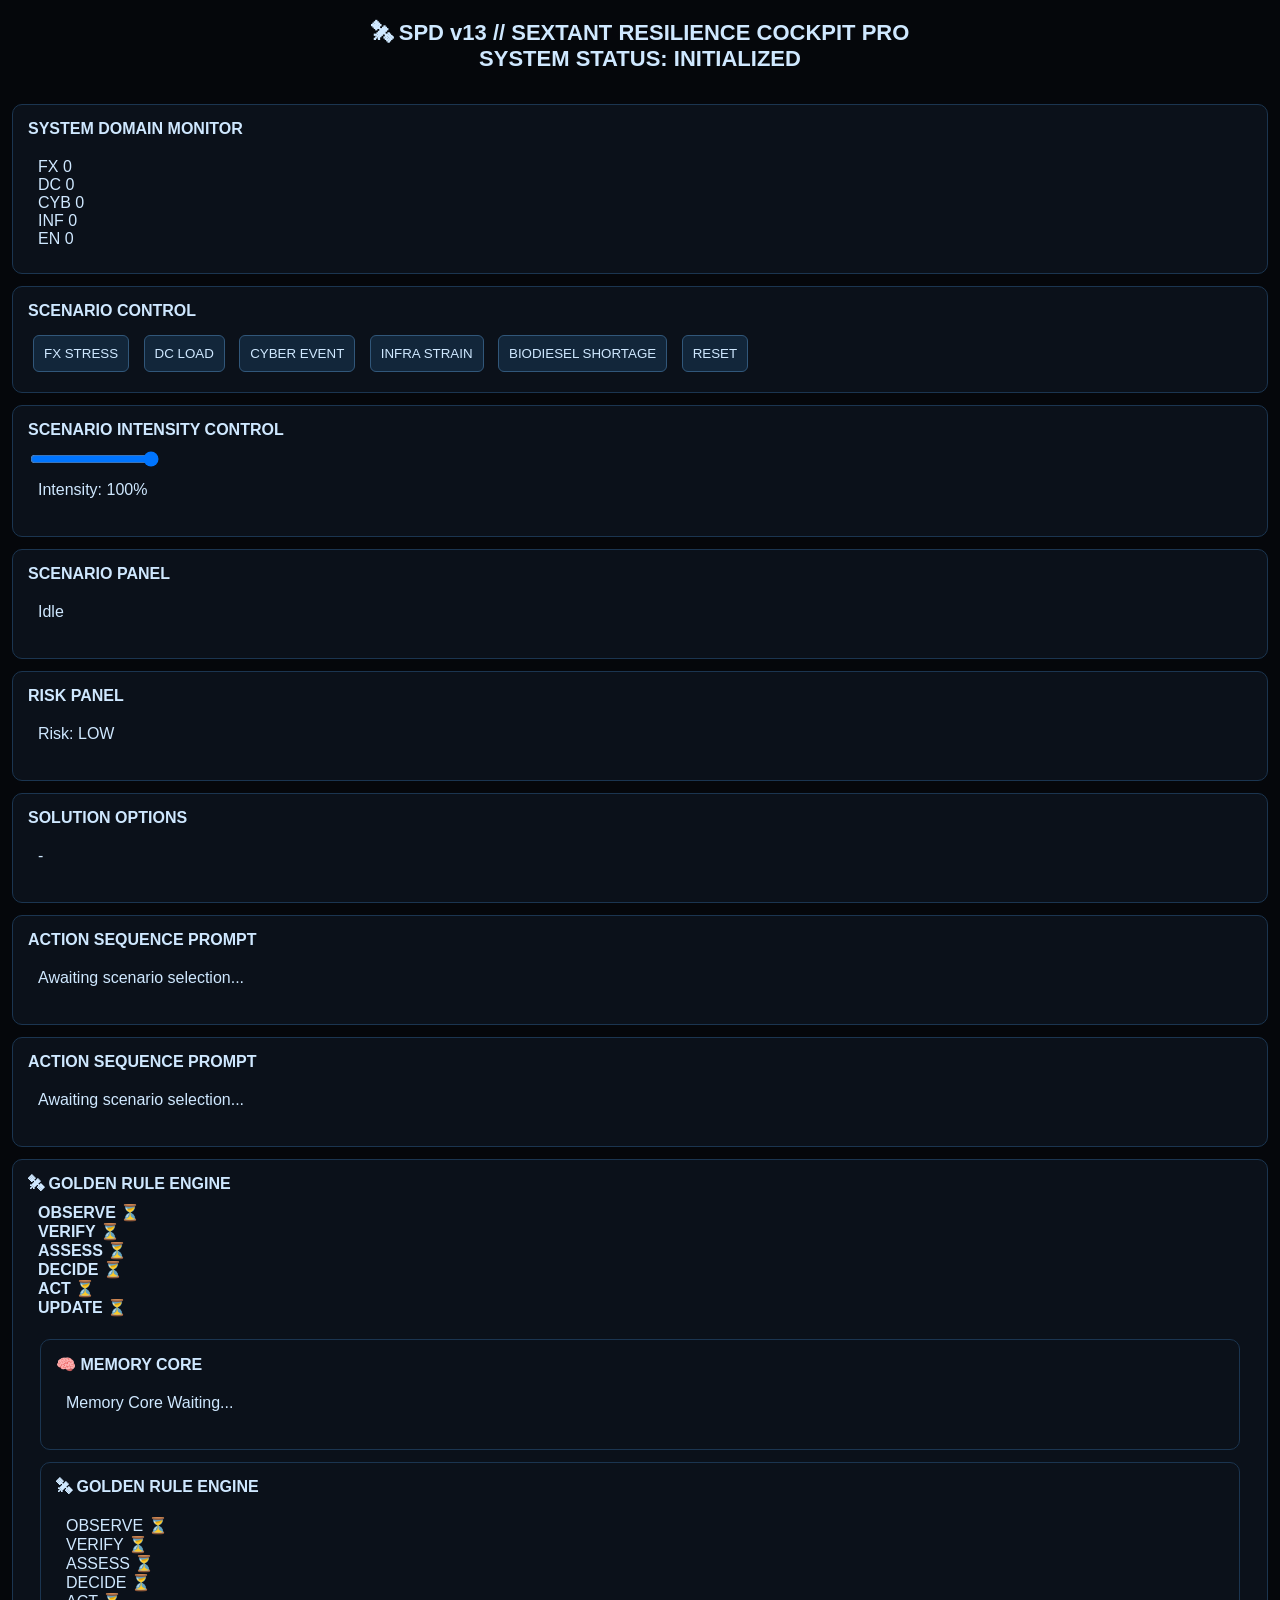
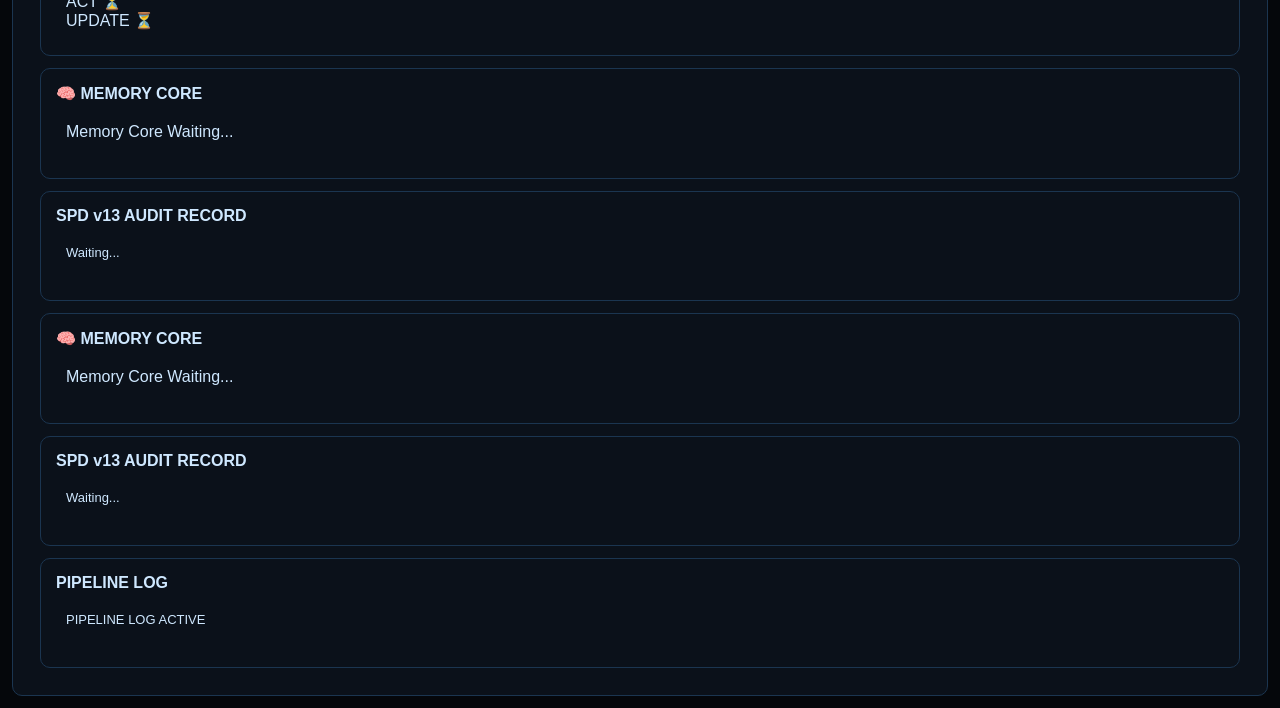
==== index.html @ 739c6751 "Update index.html" ====
<!DOCTYPE html>
<html lang="en">

<head>

<meta charset="UTF-8">

<meta name="viewport" content="width=device-width, initial-scale=1.0">

<title>
SPD v13 // SEXTANT RESILIENCE COCKPIT PRO
</title>


<style>

body{

margin:0;
background:#05070b;
color:#cfe8ff;
font-family:Arial,Helvetica,sans-serif;

}


.header{

padding:20px;
text-align:center;
font-size:22px;
font-weight:bold;

}


.panel{

margin:12px;
padding:15px;
background:#0b111a;
border:1px solid #1b3550;
border-radius:10px;

}


.title{

font-size:16px;
font-weight:bold;
margin-bottom:10px;

}


button{

margin:5px;
padding:10px;
background:#12263a;
color:#cfe8ff;
border:1px solid #31577a;
border-radius:6px;

}


.output{

padding:10px;
min-height:30px;

}


.audit{

font-size:13px;

}

</style>

</head>


<body>


<div class="header">

🛰 SPD v13 // SEXTANT RESILIENCE COCKPIT PRO

<br>

SYSTEM STATUS: INITIALIZED

</div>



<div class="panel">

<div class="title">
SYSTEM DOMAIN MONITOR
</div>


<div class="output">

FX <span id="fx">0</span>
<br>

DC <span id="dc">0</span>
<br>

CYB <span id="cyb">0</span>
<br>

INF <span id="inf">0</span>
<br>

EN <span id="en">0</span>

</div>

</div>



<div class="panel">

<div class="title">
SCENARIO CONTROL
</div>


<button onclick="runScenario('FX_STRESS')">
FX STRESS
</button>


<button onclick="runScenario('DC_LOAD')">
DC LOAD
</button>


<button onclick="runScenario('CYBER_EVENT')">
CYBER EVENT
</button>


<button onclick="runScenario('INFRA_STRAIN')">
INFRA STRAIN
</button>


<button onclick="runScenario('BIODIESEL_SHORTAGE')">
BIODIESEL SHORTAGE
</button>


<button onclick="resetSystem()">
RESET
</button>


</div>

<div class="panel">

<div class="title">
SCENARIO INTENSITY CONTROL
</div>


<input
type="range"
id="intensitySlider"
min="0"
max="1"
step="0.1"
value="1"
oninput="setIntensity(this.value)"
>


<div id="intensityValue" class="output">

Intensity: 100%

</div>

</div>



<div class="panel">

<div class="title">
SCENARIO PANEL
</div>


<div id="scenario" class="output">

Idle

</div>

</div>



<div class="panel">

<div class="title">
RISK PANEL
</div>


<div id="risk" class="output">

Risk: LOW

</div>

</div>



<div class="panel">

<div class="title">
SOLUTION OPTIONS
</div>


<div id="solution" class="output">

-

</div>

</div>



<div class="panel">

<div class="title">
ACTION SEQUENCE PROMPT
</div>


<div id="action" class="output">




Awaiting scenario selection...

</div>

</div>



<div class="panel">

<div class="title">
ACTION SEQUENCE PROMPT
</div>


<div id="action" class="output">

Awaiting scenario selection...

</div>

</div>



<div class="panel">

<div class="title">
🛰 GOLDEN RULE ENGINE

<div id="golden" class="output">

OBSERVE ⏳
<br>
VERIFY ⏳
<br>
ASSESS ⏳
<br>
DECIDE ⏳
<br>
ACT ⏳
<br>
UPDATE ⏳

</div>

</div>



<div class="panel">

<div class="title">
🧠 MEMORY CORE
</div>


<div id="memory-core-panel" class="output">

Memory Core Waiting...

</div>

</div>


<div class="panel">

<div class="title">
🛰 GOLDEN RULE ENGINE
</div>

<div id="golden" class="output">

OBSERVE ⏳
<br>
VERIFY ⏳
<br>
ASSESS ⏳
<br>
DECIDE ⏳
<br>
ACT ⏳
<br>
UPDATE ⏳

</div>

</div>



<div class="panel">

<div class="title">
🧠 MEMORY CORE
</div>

<div id="memory-core-panel" class="output">

Memory Core Waiting...

</div>

</div>



<div class="panel">

<div class="title">
SPD v13 AUDIT RECORD
</div>

<div id="audit" class="output audit">

Waiting...

</div>

</div>



<div class="panel">

<div class="title">
🧠 MEMORY CORE
</div>

<div id="memory-core-panel" class="output">

Memory Core Waiting...

</div>

</div>



<div class="panel">

<div class="title">
SPD v13 AUDIT RECORD
</div>

<div id="audit" class="output audit">

Waiting...

</div>

</div>



<div class="panel">

<div class="title">
PIPELINE LOG
</div>

<div id="pipeline" class="output audit">

PIPELINE LOG ACTIVE

</div>

</div>


<script src="intensity.js"></script>

<script src="scenarios.js"></script>

<script src="risk-engine.js"></script>

<script src="app.js"></script>


</body>

</html>
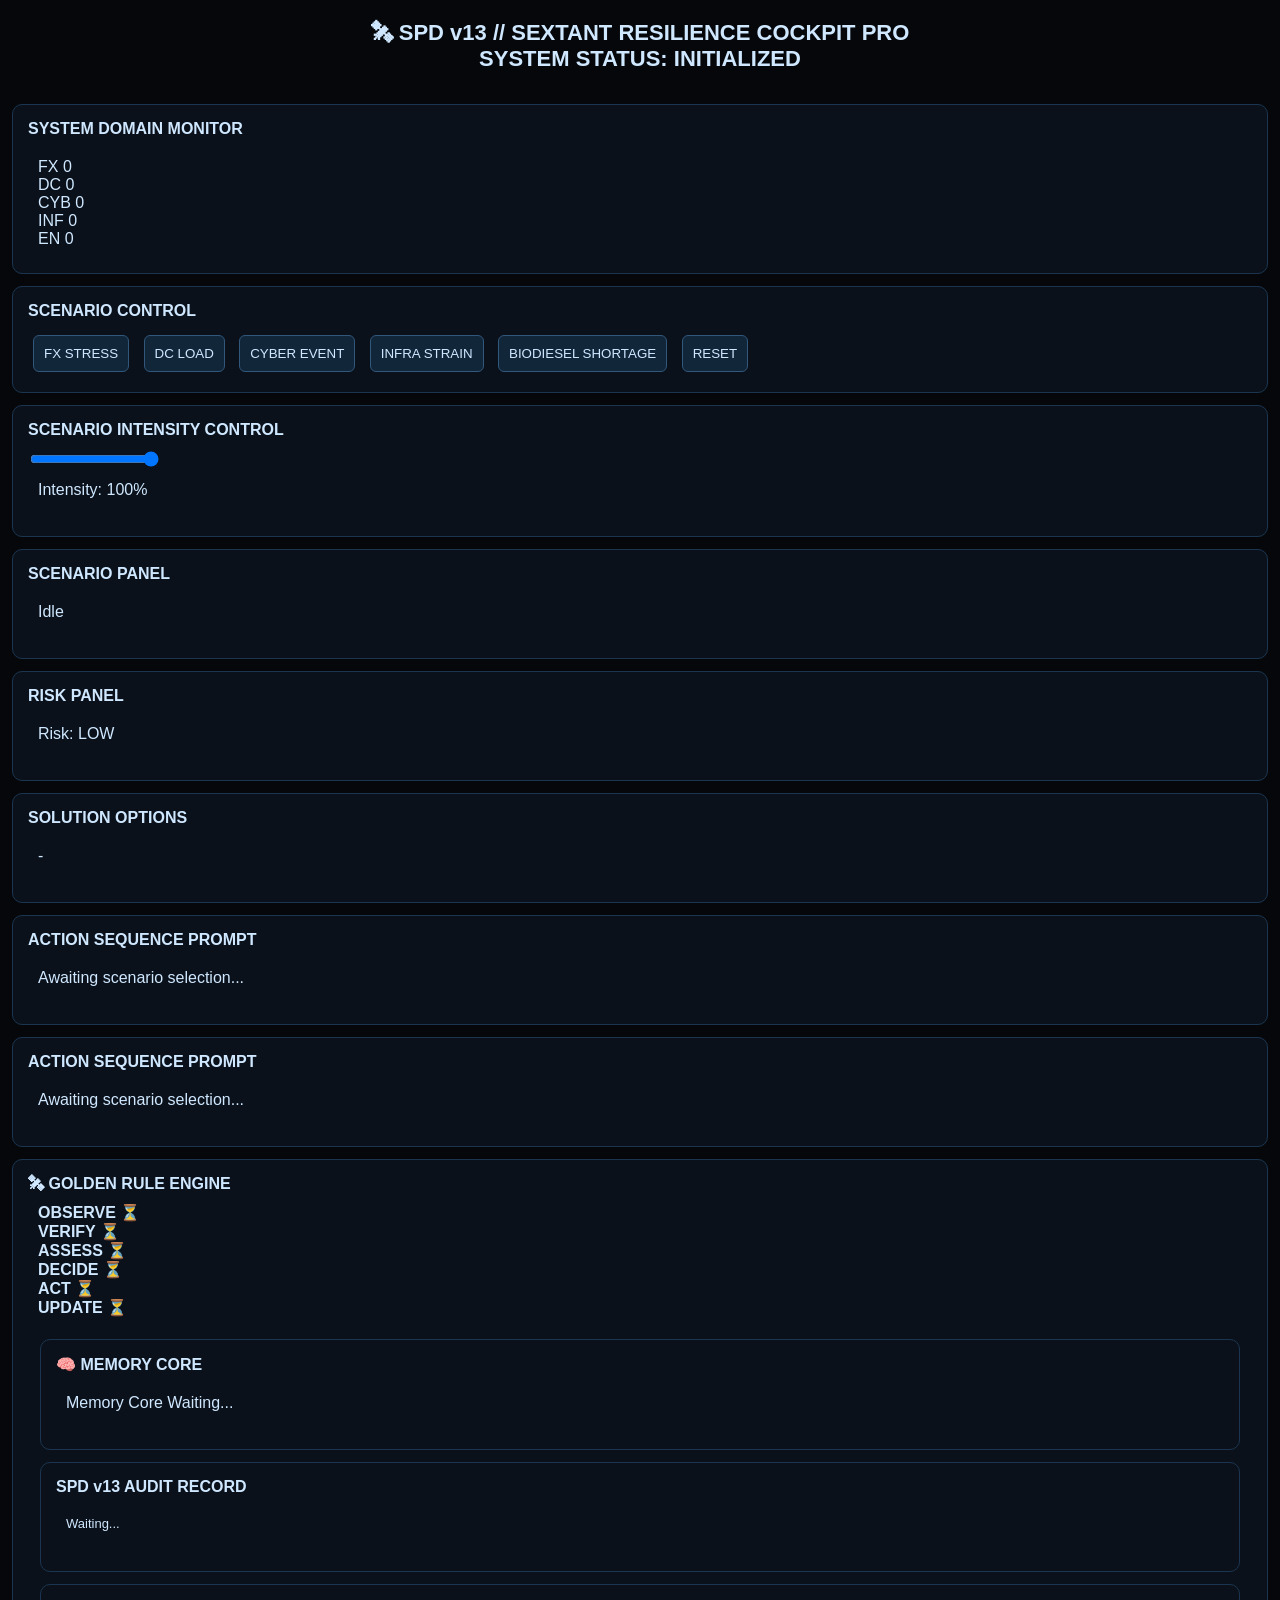
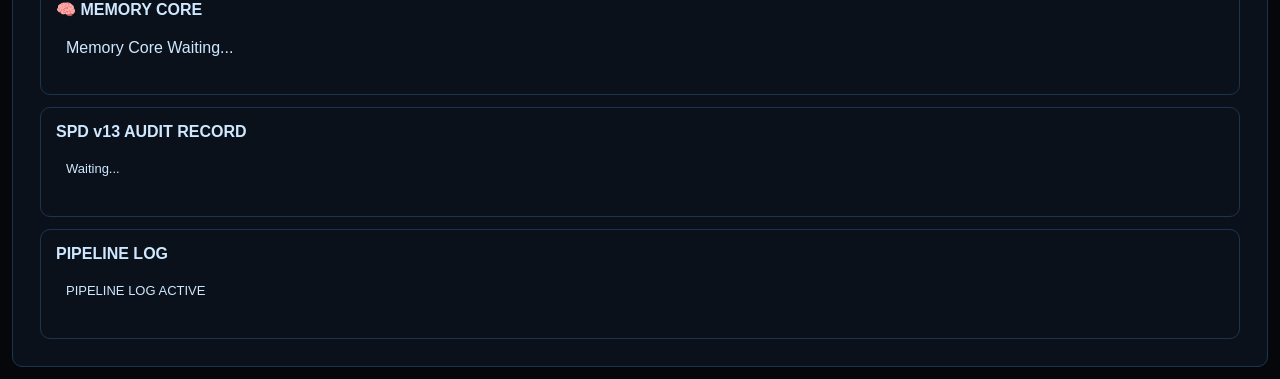
==== commit c101c82c: "Update index.html" ====
--- a/index.html
+++ b/index.html
@@ -328,22 +328,13 @@
 <div class="panel">
 
 <div class="title">
-🛰 GOLDEN RULE ENGINE
-</div>
-
-<div id="golden" class="output">
-
-OBSERVE ⏳
-<br>
-VERIFY ⏳
-<br>
-ASSESS ⏳
-<br>
-DECIDE ⏳
-<br>
-ACT ⏳
-<br>
-UPDATE ⏳
+
+SPD v13 AUDIT RECORD
+</div>
+
+<div id="audit" class="output audit">
+
+Waiting...
 
 </div>
 
@@ -386,38 +377,6 @@
 <div class="panel">
 
 <div class="title">
-🧠 MEMORY CORE
-</div>
-
-<div id="memory-core-panel" class="output">
-
-Memory Core Waiting...
-
-</div>
-
-</div>
-
-
-
-<div class="panel">
-
-<div class="title">
-SPD v13 AUDIT RECORD
-</div>
-
-<div id="audit" class="output audit">
-
-Waiting...
-
-</div>
-
-</div>
-
-
-
-<div class="panel">
-
-<div class="title">
 PIPELINE LOG
 </div>
 
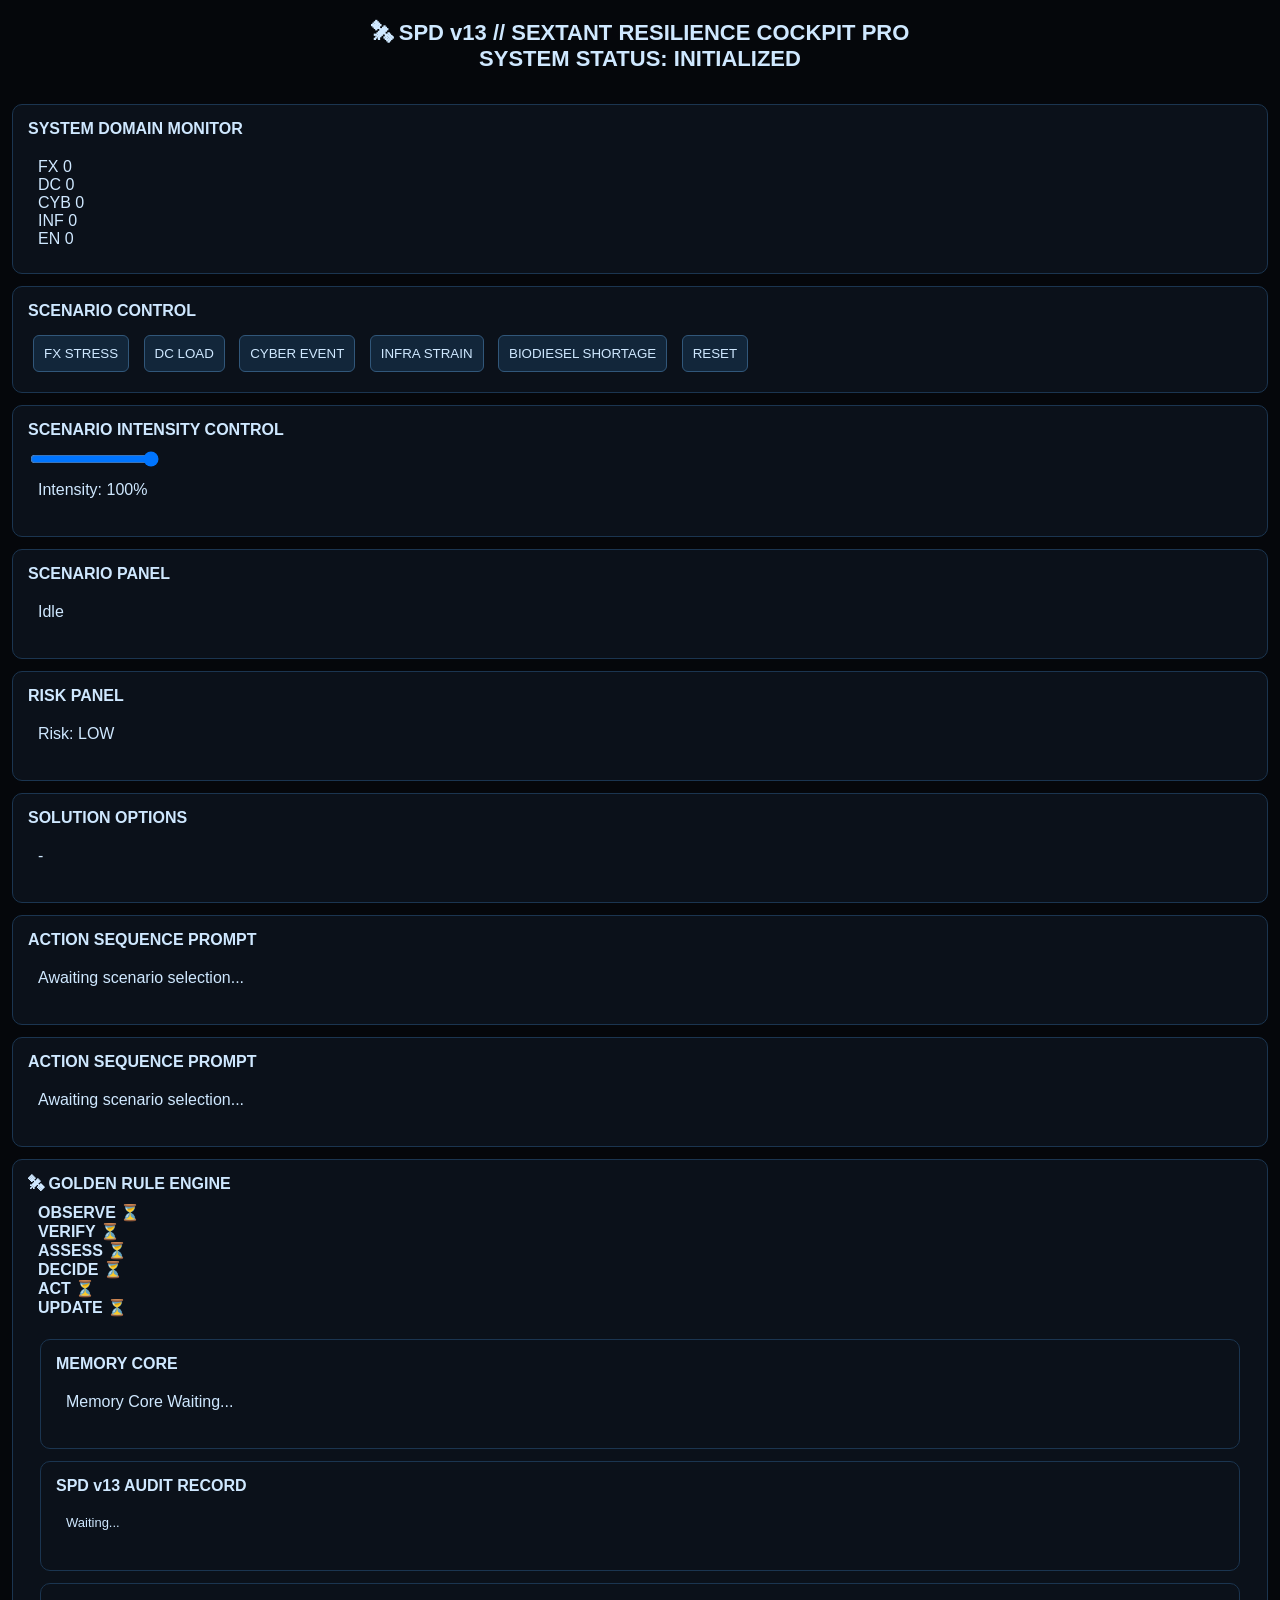
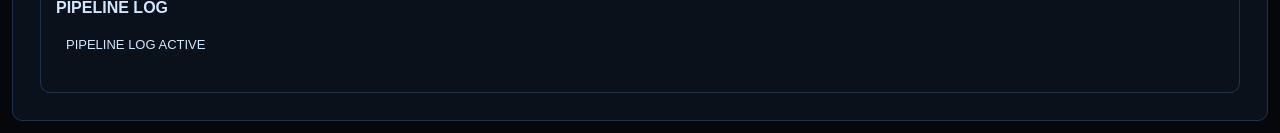
==== commit 36cf9591: "Update index.html" ====
--- a/index.html
+++ b/index.html
@@ -312,9 +312,11 @@
 <div class="panel">
 
 <div class="title">
-🧠 MEMORY CORE
-</div>
-
+
+
+
+ MEMORY CORE
+</div>
 
 <div id="memory-core-panel" class="output">
 
@@ -325,10 +327,10 @@
 </div>
 
 
-<div class="panel">
-
-<div class="title">
-
+
+<div class="panel">
+
+<div class="title">
 SPD v13 AUDIT RECORD
 </div>
 
@@ -345,38 +347,6 @@
 <div class="panel">
 
 <div class="title">
-🧠 MEMORY CORE
-</div>
-
-<div id="memory-core-panel" class="output">
-
-Memory Core Waiting...
-
-</div>
-
-</div>
-
-
-
-<div class="panel">
-
-<div class="title">
-SPD v13 AUDIT RECORD
-</div>
-
-<div id="audit" class="output audit">
-
-Waiting...
-
-</div>
-
-</div>
-
-
-
-<div class="panel">
-
-<div class="title">
 PIPELINE LOG
 </div>
 
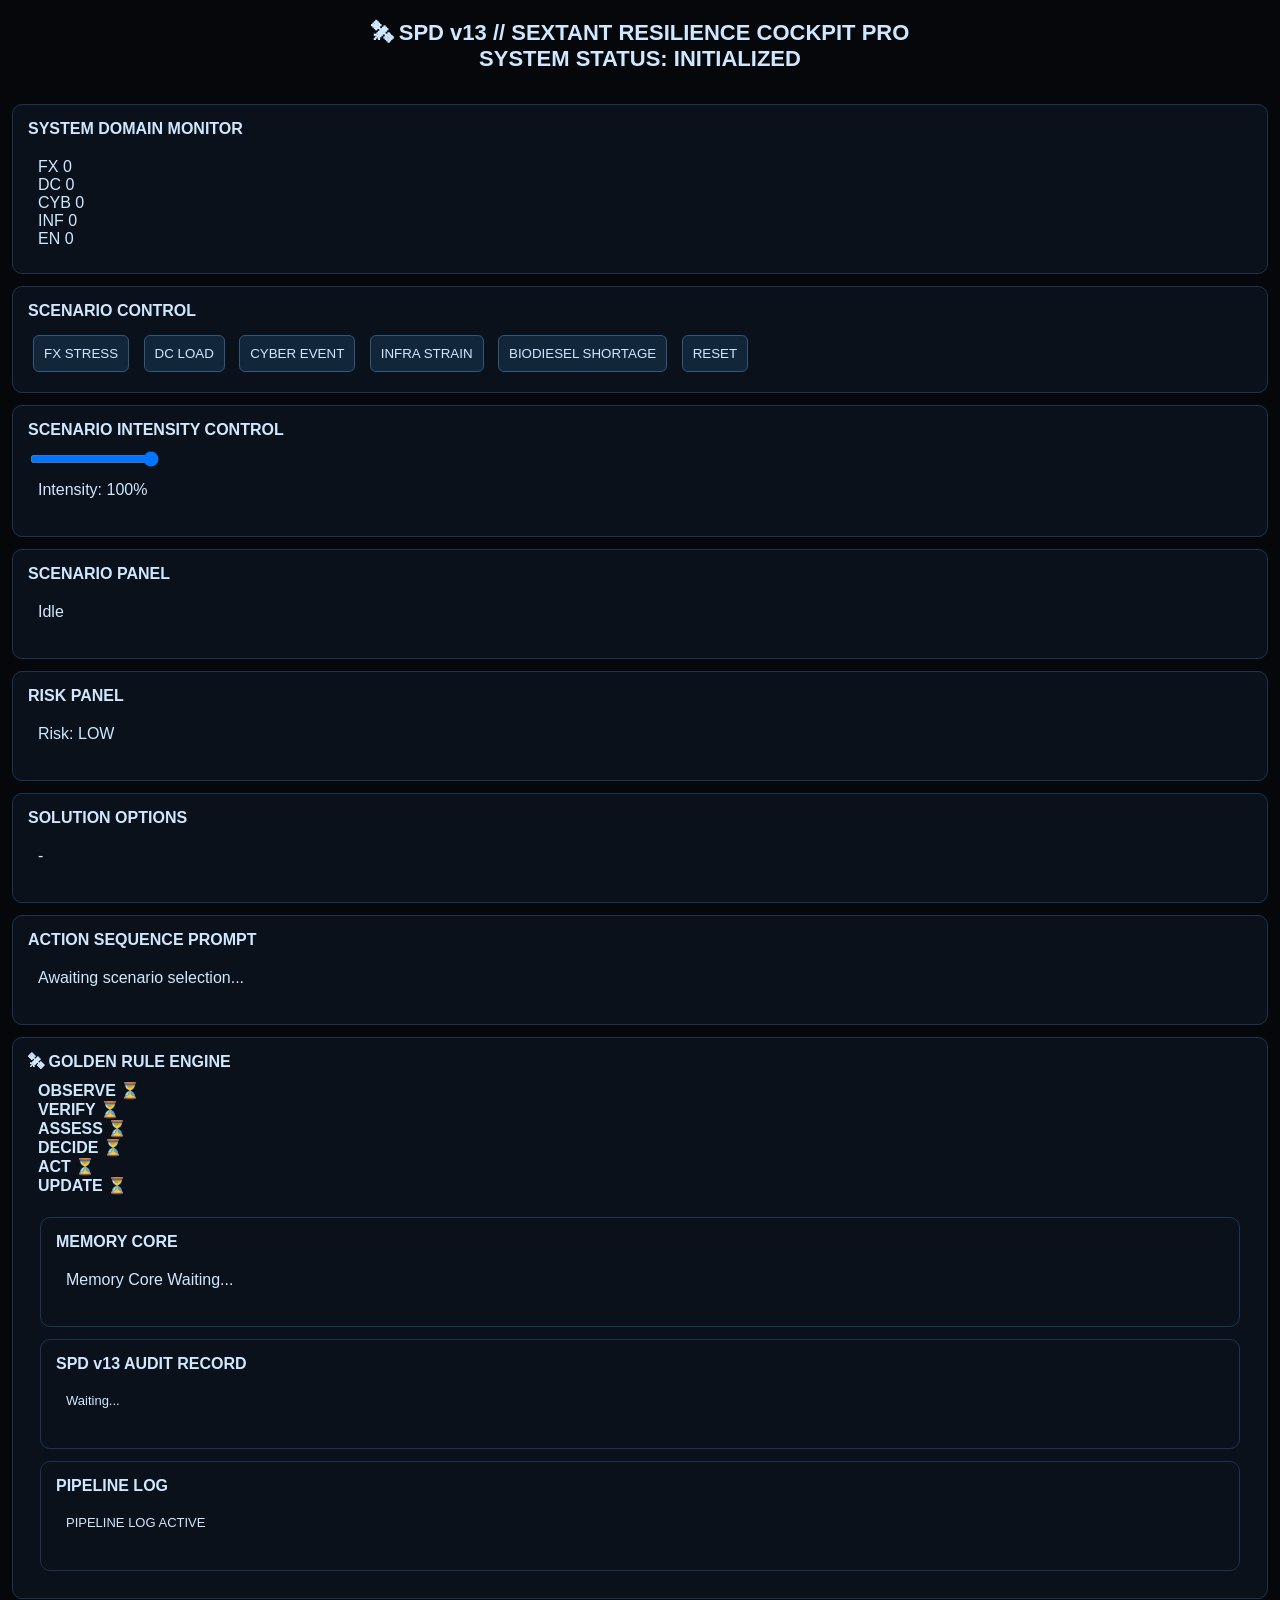
==== commit 77cbf9ca: "Update index.html" ====
--- a/index.html
+++ b/index.html
@@ -266,24 +266,6 @@
 </div>
 
 
-
-<div class="panel">
-
-<div class="title">
-ACTION SEQUENCE PROMPT
-</div>
-
-
-<div id="action" class="output">
-
-Awaiting scenario selection...
-
-</div>
-
-</div>
-
-
-
 <div class="panel">
 
 <div class="title">
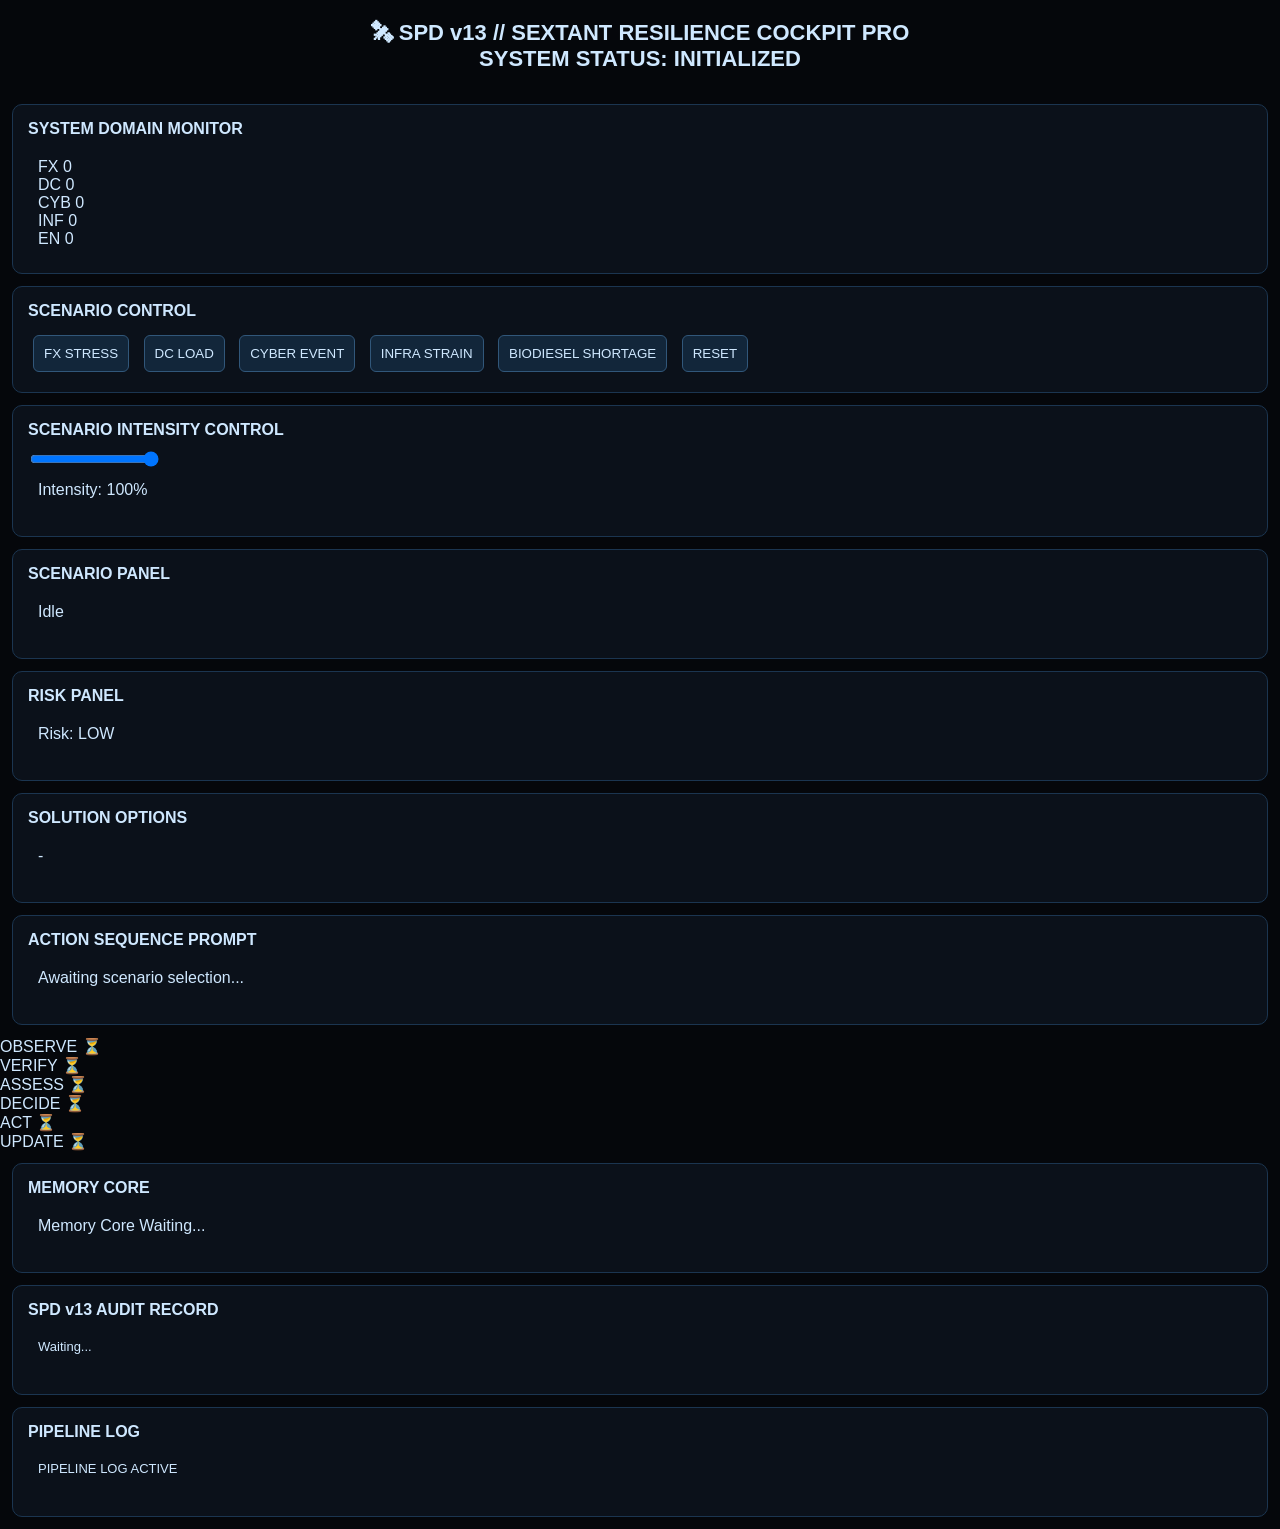
==== commit 2d3093d6: "Update index.html" ====
--- a/index.html
+++ b/index.html
@@ -266,13 +266,6 @@
 </div>
 
 
-<div class="panel">
-
-<div class="title">
-🛰 GOLDEN RULE ENGINE
-
-<div id="golden" class="output">
-
 OBSERVE ⏳
 <br>
 VERIFY ⏳
@@ -285,6 +278,8 @@
 <br>
 UPDATE ⏳
 
+
+
 </div>
 
 </div>
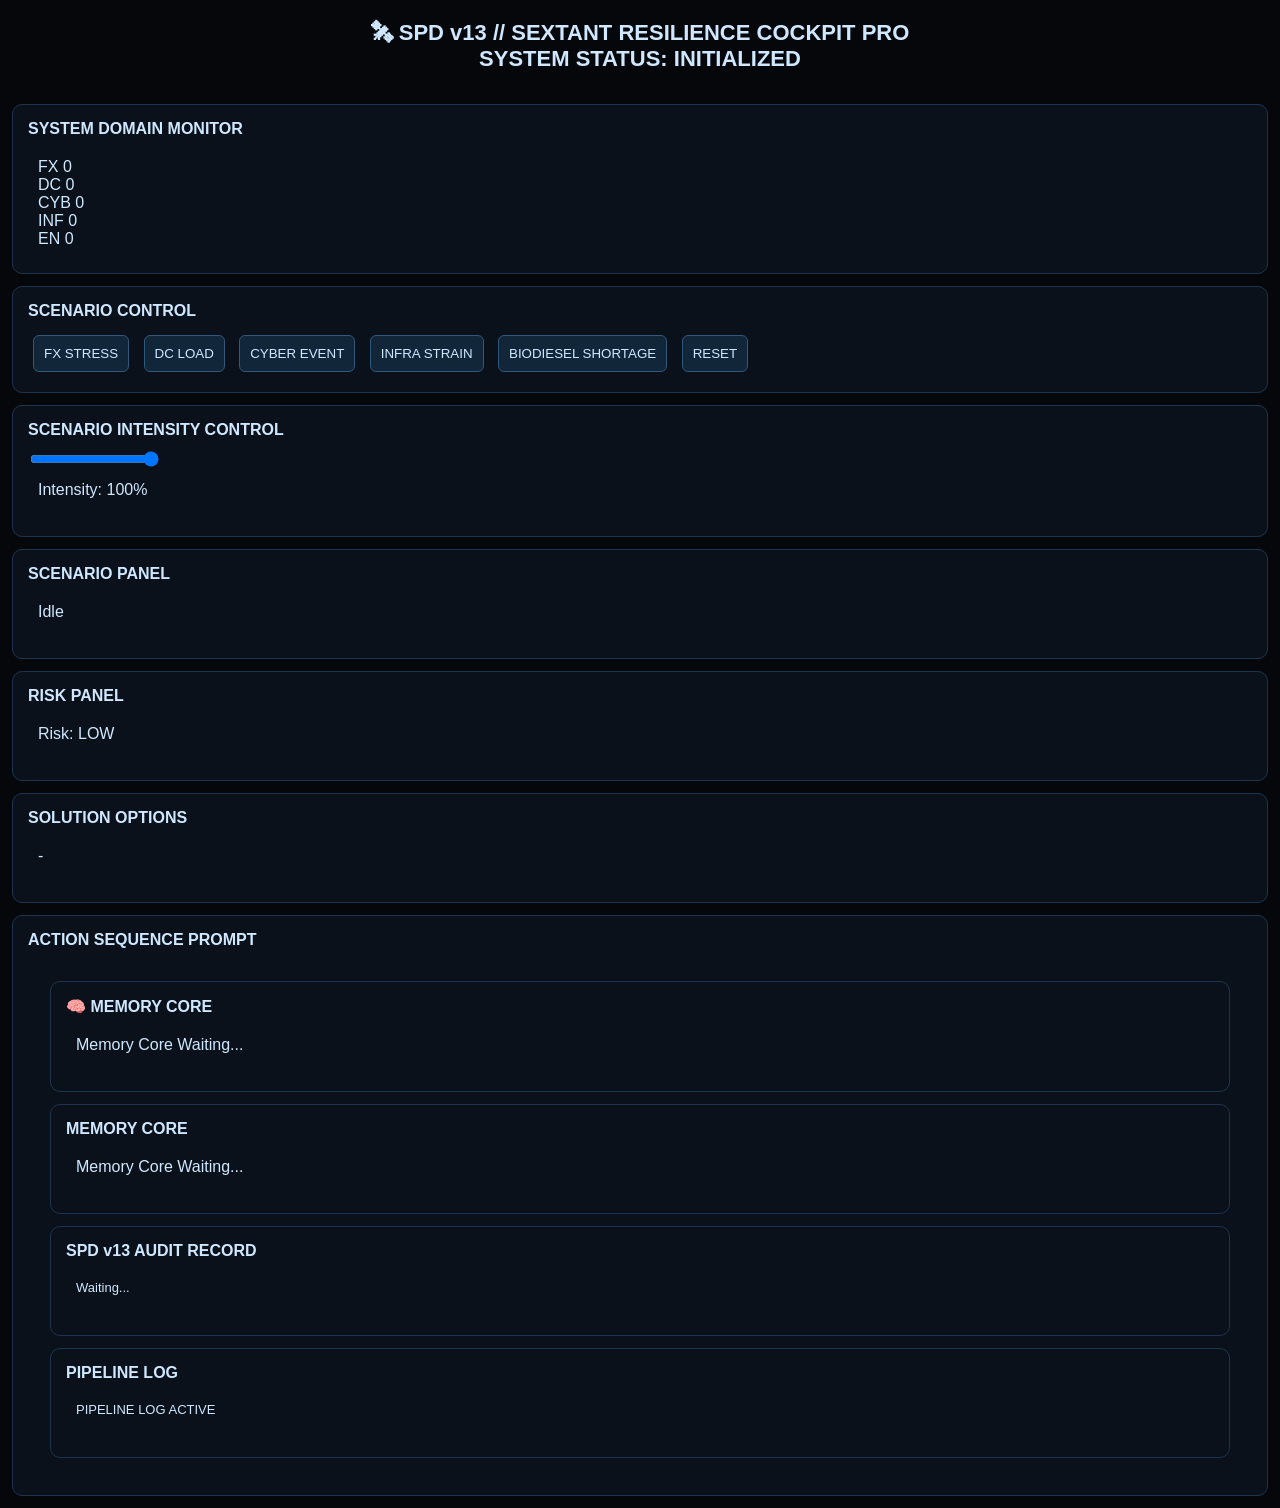
==== commit 6b26aca5: "Update index.html" ====
--- a/index.html
+++ b/index.html
@@ -259,26 +259,15 @@
 
 
 
-Awaiting scenario selection...
-
-</div>
-
-</div>
-
-
-OBSERVE ⏳
-<br>
-VERIFY ⏳
-<br>
-ASSESS ⏳
-<br>
-DECIDE ⏳
-<br>
-ACT ⏳
-<br>
-UPDATE ⏳
-
-
+<div class="panel">
+
+<div class="title">
+🧠 MEMORY CORE
+</div>
+
+<div id="memory-core-panel" class="output">
+
+Memory Core Waiting...
 
 </div>
 
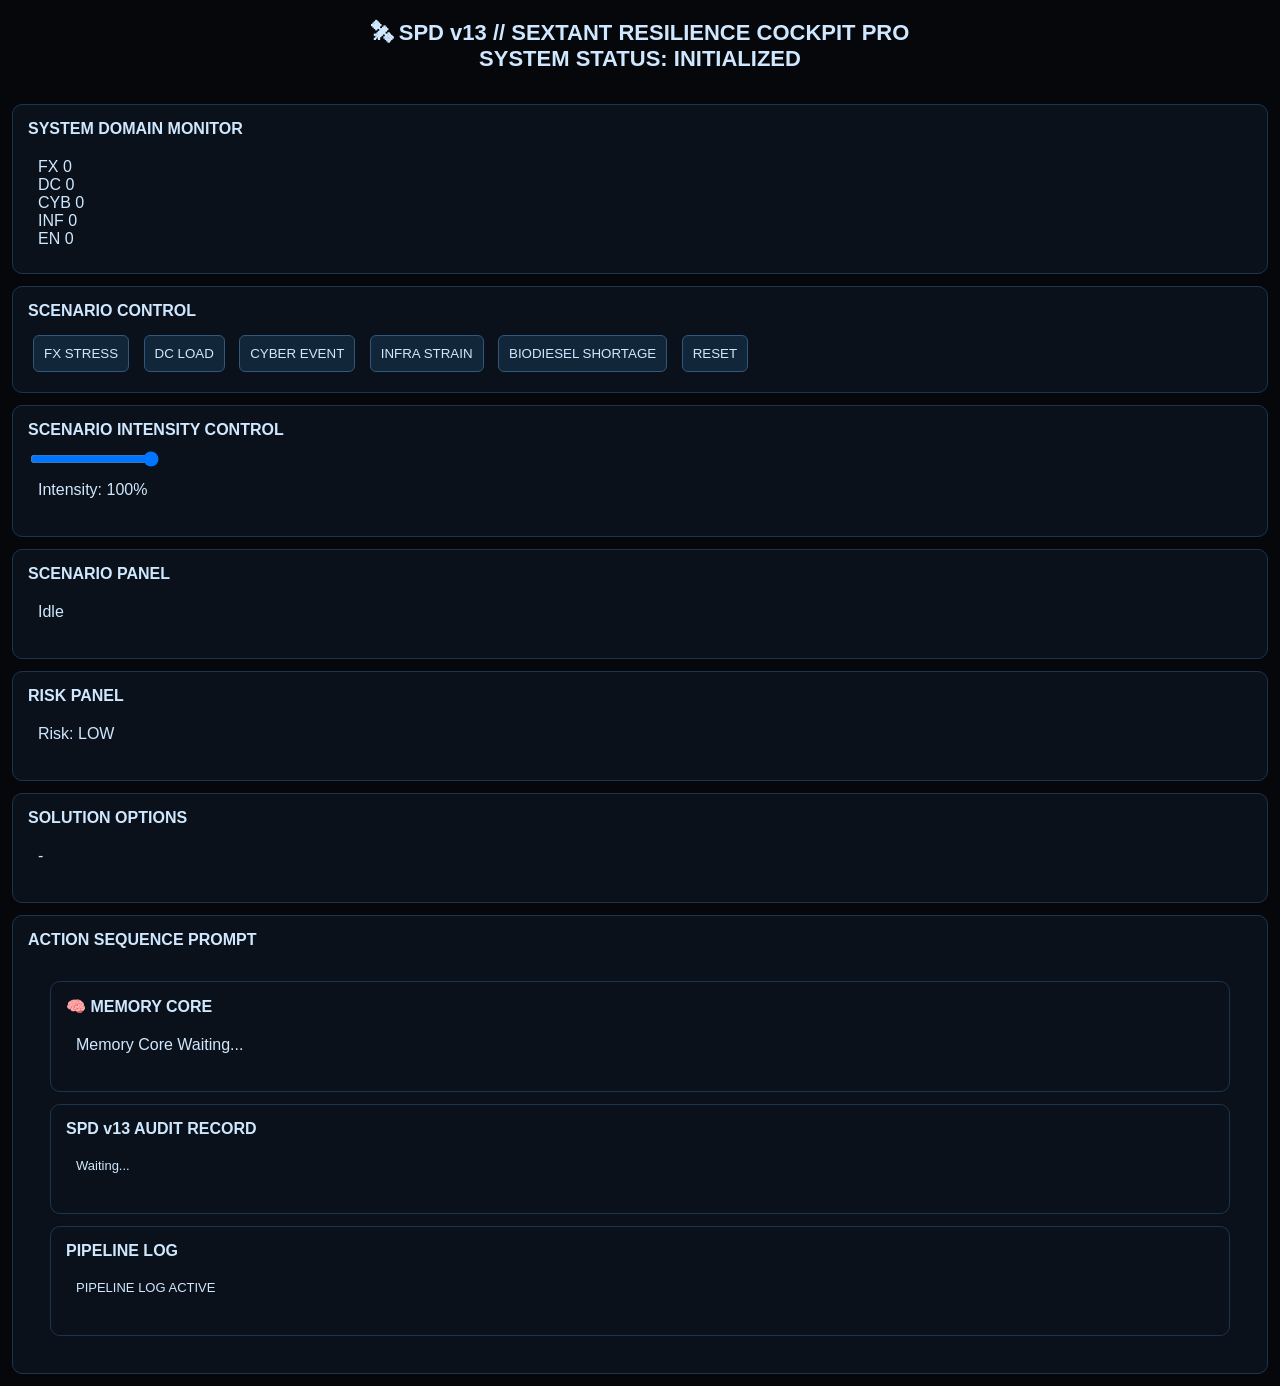
==== commit 328e2b85: "Update index.html" ====
--- a/index.html
+++ b/index.html
@@ -273,27 +273,6 @@
 
 </div>
 
-
-
-<div class="panel">
-
-<div class="title">
-
-
-
- MEMORY CORE
-</div>
-
-<div id="memory-core-panel" class="output">
-
-Memory Core Waiting...
-
-</div>
-
-</div>
-
-
-
 <div class="panel">
 
 <div class="title">
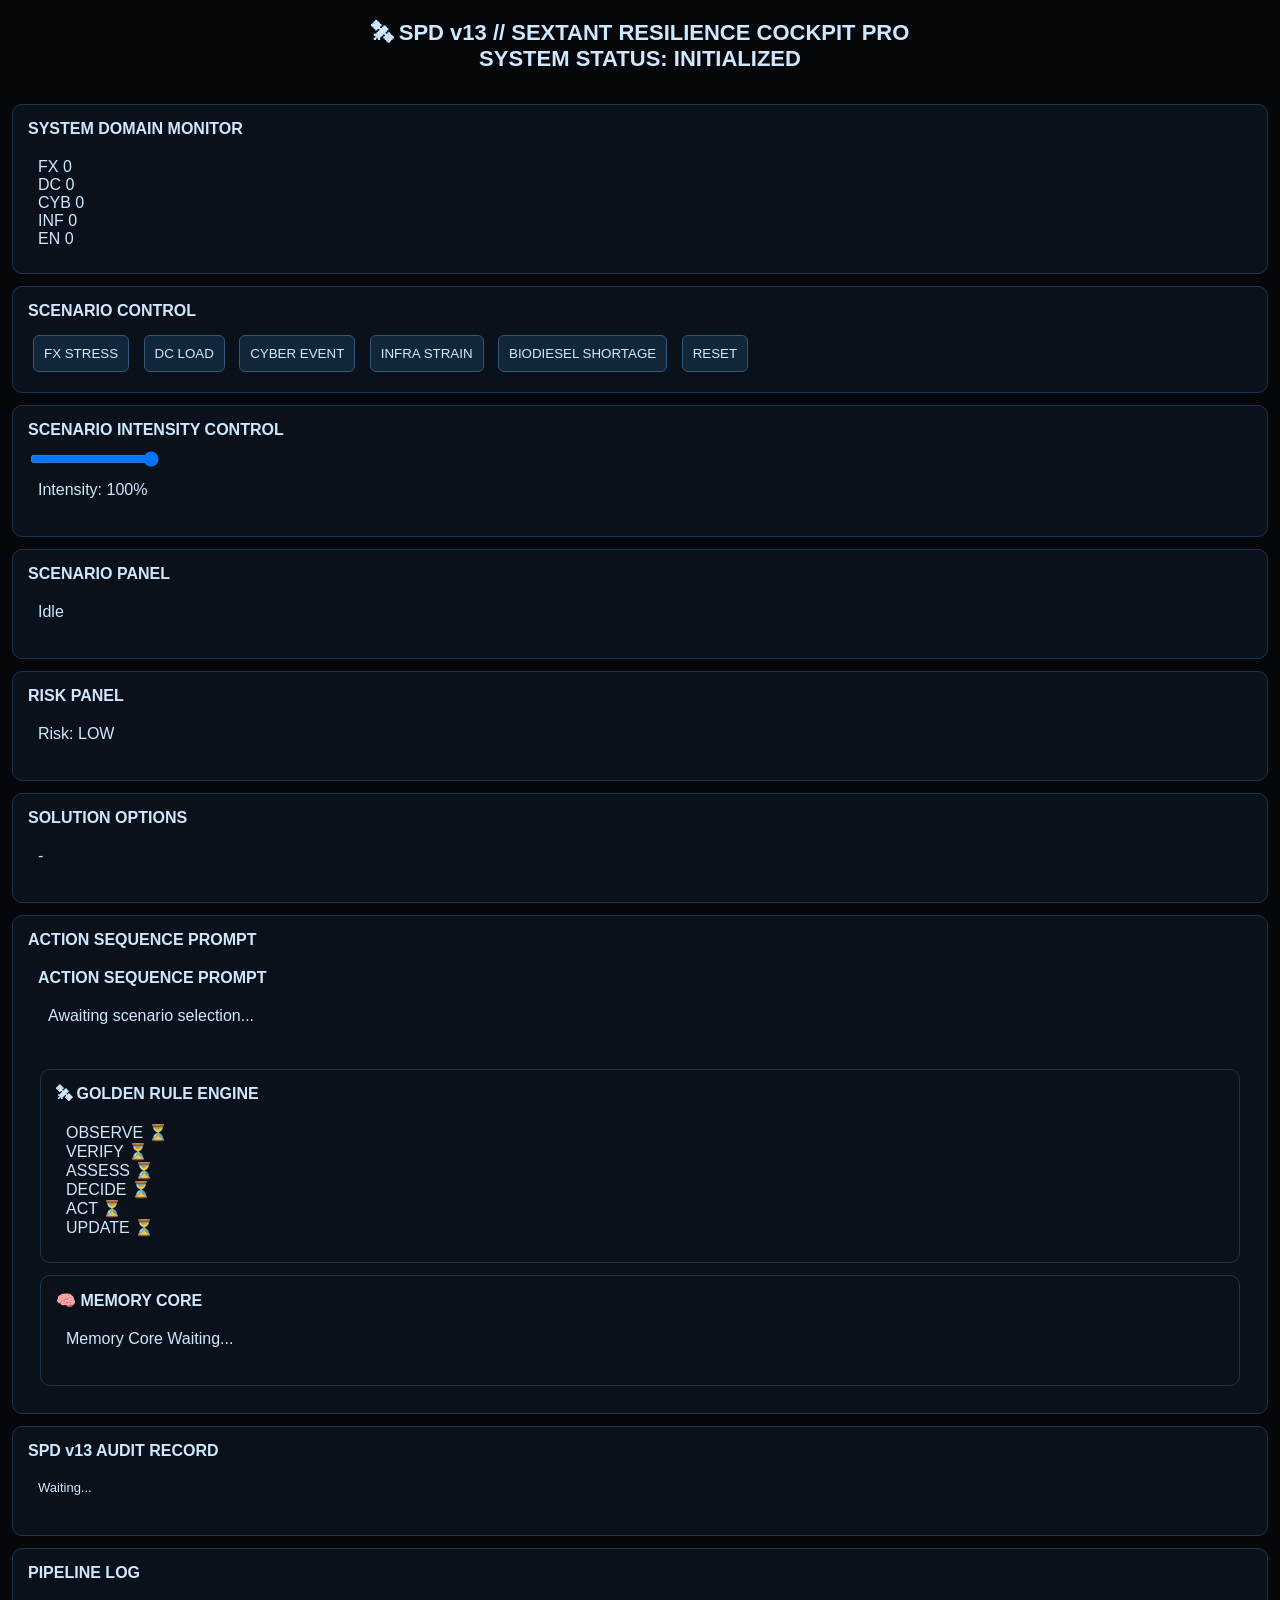
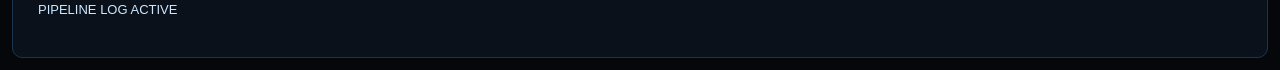
==== commit 4de27427: "Update index.html" ====
--- a/index.html
+++ b/index.html
@@ -258,6 +258,45 @@
 
 
 
+<div class="title">
+ACTION SEQUENCE PROMPT
+</div>
+
+<div id="action" class="output">
+
+Awaiting scenario selection...
+
+</div>
+
+</div>
+
+
+
+<div class="panel">
+
+<div class="title">
+🛰 GOLDEN RULE ENGINE
+</div>
+
+<div id="golden" class="output">
+
+OBSERVE ⏳
+<br>
+VERIFY ⏳
+<br>
+ASSESS ⏳
+<br>
+DECIDE ⏳
+<br>
+ACT ⏳
+<br>
+UPDATE ⏳
+
+</div>
+
+</div>
+
+
 
 <div class="panel">
 
@@ -273,6 +312,8 @@
 
 </div>
 
+</div>
+
 <div class="panel">
 
 <div class="title">
